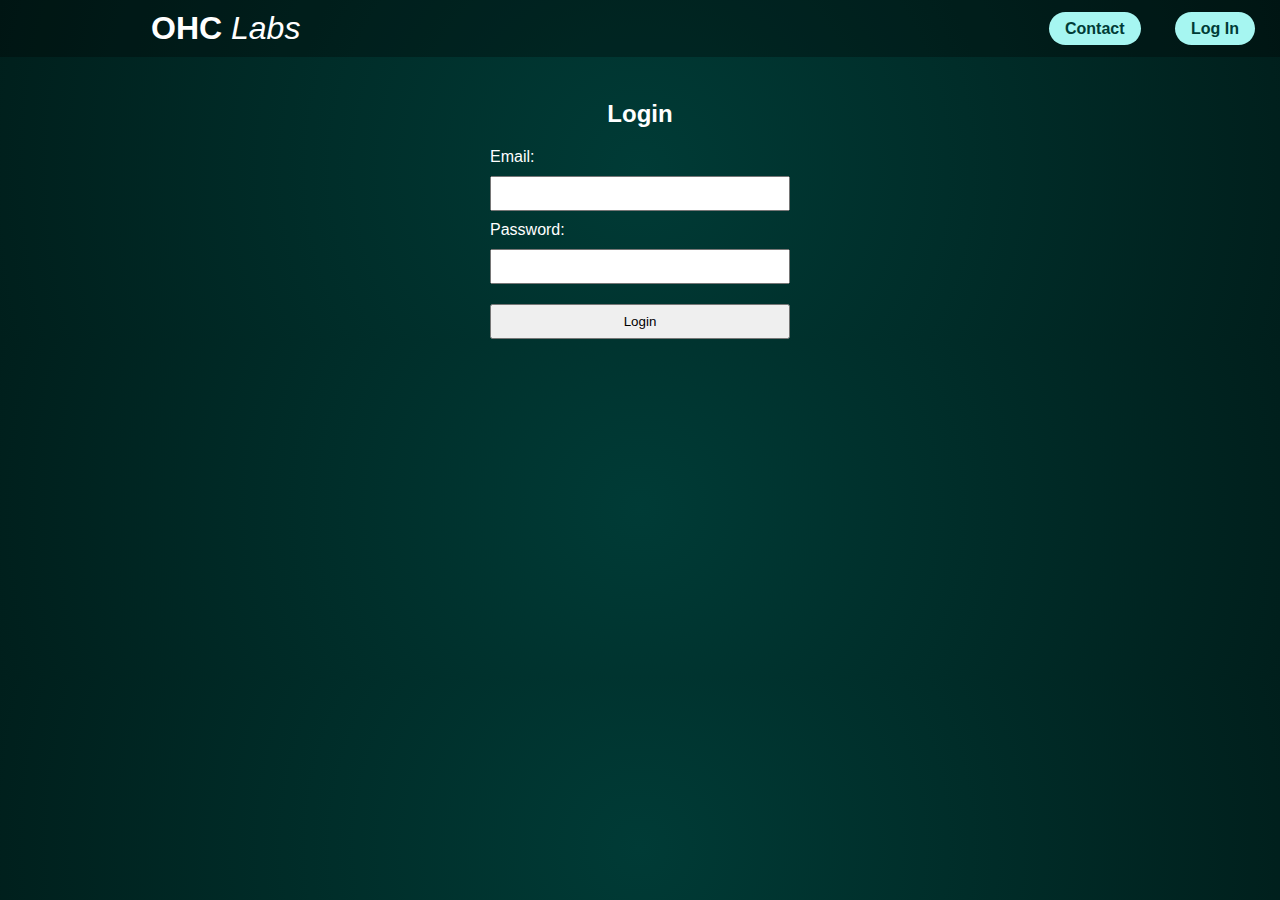
==== login.html @ 657a3492 "moved images, made login page" ====
<!DOCTYPE html>
<html lang="en">
<head>
  <meta charset="UTF-8">
  <meta name="viewport" content="width=device-width, initial-scale=1.0">
  <link rel="icon" href="icons/favicon.ico" type="image/x-icon">
  <title>OHC Labs - Login</title>
  <link rel="stylesheet" href="css/styles.css">
  <style>
    .login-container {
      width: 300px;
      margin: auto;
      text-align: center;
    }
    form {
      display: flex;
      flex-direction: column;
      align-items: center;
    }
    label, input {
      width: 100%;
      text-align: left;
      margin-bottom: 10px;
    }
    input {
      padding: 8px;
      box-sizing: border-box;
    }
    button {
      width: 100%;
      padding: 8px;
      margin-top: 10px;
    }
    .error {
      color: red;
      font-size: 12px;
      display: none;
    }
  </style>
  <script>
    document.addEventListener("DOMContentLoaded", function() {
      document.querySelector("form").addEventListener("submit", function(event) {
        event.preventDefault(); // Prevent form submission
        let email = document.getElementById("email");
        let password = document.getElementById("password");
        let emailError = document.getElementById("email-error");
        let passwordError = document.getElementById("password-error");
        let valid = true;
        
        if (!email.value.trim()) {
          emailError.style.display = "block";
          valid = false;
        } else {
          emailError.style.display = "none";
        }
        
        if (!password.value.trim()) {
          passwordError.style.display = "block";
          valid = false;
        } else {
          passwordError.style.display = "none";
        }
        
        if (!valid) {
          return;
        }

        alert("Incorrect login.");
      });
    });
  </script>

</head>
<body>
    <div class="navbar">
        <div class="logo"><a href="/#"><strong>OHC</strong><em> Labs</em></a></div>
        <div>
          <a href="/#contact" class="navbar_button">Contact</a>
          <a href="login.html" class="navbar_button">Log In</a>
        </div>
    </div>    

  <div class="login-container">
    <h2>Login</h2>
    <form action="/login" method="POST">
        <label for="email">Email:</label>
        <input type="email" id="email" name="email" required>
        <span class="error" id="email-error">Email is required</span>
        
        <label for="password">Password:</label>
        <input type="password" id="password" name="password" required>
        <span class="error" id="password-error">Password is required</span>
        
        <button type="submit">Login</button>
      </form>
  
  </div>
</body>
</html>
---- css/styles.css ----
body {
    margin: 0;
    padding: 0;
    font-family: 'Arial', sans-serif;
    background: radial-gradient(circle, #003b36, #001f1c);
    color: #ffffff;
    display: flex;
    flex-direction: column;
    align-items: center;
    justify-content: center;
    padding-top: 80px;
  }
  
  .navbar {
    position: absolute;
    top: 0;
    width: 100%;
    max-width: 100vw;;
    display: flex;
    justify-content: space-between;
    align-items: center;
    padding: 10px;  /* Vertical & horizontal padding */
    background: rgba(0, 0, 0, 0.3);
    z-index: 1000; /* Ensure the navbar is on top */
    box-sizing: border-box;
  }
  
  .navbar .logo {
    font-size: 2em;  /* Logo text size */
    padding-left: min(10%, 540px);
  }
  
  .navbar a {
    color: white;
    text-decoration: none;
    margin: 0 15px;
  }
  
  .navbar .navbar_button {
    background: #a6f6f1;
    color: #003b36;
    padding: 8px 16px;
    border-radius: 20px;
    font-weight: bold;
  }
  
  .content {
    text-align: center;
    max-width: 800px;
    padding: 20px;
  }
  
  h1 {
    font-size: 4em;
    margin: 0 0 20px;
  }
  
  p {
    font-size: 1em;
    margin: 0 0 30px;
    color: #b0c4c7;
  }
  
  .buttons button {
    background: #a6f6f1;
    color: #003b36;
    border: none;
    padding: 12px 24px;
    margin: 0 10px;
    border-radius: 20px;
    font-size: 1em;
    cursor: pointer;
    transition: background 0.3s;
  }

  .buttons a {
    text-decoration: none;
    color: #003b36;
  }

  .buttons a:active {
    color: inherit;
  }
  
  .buttons button:hover {
    background: #8de2dd;
  }
  
  .wrapper {
    display: inline-flex;
    align-items: center;
    font-size: 40px;
    margin-top: 60px;
    padding-bottom: 62px;
  }
  
  .static {
    color: #ffffff;
    margin: 0 10px;
  }
  
  .dynamic {
    position: relative;
    width: 280px;
    height: 150px;
    overflow: hidden;
  }
  
  .wheel {
    position: relative;
    list-style: none;
    margin: 0;
    padding: 0;
  }
  
  /* Transitions for smoother, GPU‐accelerated animation */
  .wheel li {
    position: absolute;
    left: 0;
    width: 100%;
    line-height: 50px;
    text-align: center;
    font-weight: bold;
    transition: transform 500ms ease, opacity 500ms ease, filter 500ms ease;
  }
  
  .incoming {
    opacity: 0.5;
    filter: brightness(0.8);
  }
  
  .current {
    opacity: 1;
    filter: brightness(1);
  }
  
  .outgoing {
    opacity: 0.5;
    filter: brightness(0.8);
  }
  
  /* Responsive Styles */
  @media (max-width: 768px) or (max-height: 768px) {
    body {
      /* Optionally adjust body padding if needed */
      padding-top: 60px;
    }
  
    .navbar {
      padding: 10px 20px;
    }
  
    .navbar .logo {
      font-size: 1.5em;
      padding-left: 2%;
    }
  
    .content {
      padding: 10px;
    }
  
    h1 {
      font-size: 2.5em;
      margin-bottom: 15px;
    }
  
    p {
      font-size: 0.9em;
      margin-bottom: 20px;
    }
  
    .buttons button {
      padding: 10px 20px;
      font-size: 0.9em;
      margin: 0 5px;
    }
  
    .wrapper {
      font-size: 24px;
    }

    .static {
        margin: 0 -10px;
    }
  
    .dynamic {
      width: 200px;
      height: 140px;
    }
  
    .wheel {
      height: 10px;
    }
  
    .wheel li {
      height: 300px;
      line-height: 40px;
    }
  }
  
  @media (max-width: 480px) or (max-height: 480px) {
    /* Adjust layout to prevent overlapping the navbar */
    body {
      /* Switch from centered flex layout to a block layout starting below the navbar */
      padding-top: 80px;
    }
  
    .navbar {
      flex-direction: column;
      padding-top: 5px;
      padding-bottom: 20px;
    }
  
    .navbar .logo {
      margin-bottom: 10px;
      padding-left: 0;
    }

    .navbar a {
      margin: 5px 0;
    }
  
    .content {
      padding: 10px 5px;
      margin-top: 20px;  /* Extra margin to ensure content starts well below the navbar */
    }
  
    /* Reduce h1 size further to keep text in bounds */
    h1 {
      font-size: 2.3em;
      margin: 0 0 10px;
    }
  
    p {
      font-size: 1.1em;
    }
  
    .buttons button {
      padding: 8px 16px;
      font-size: 0.85em;
      margin: 5px;
    }
  
    .wrapper {
      font-size: 22px;
      align-items: center;
    }
  
    .dynamic {
      width: 170px;
      height: 160px;
      align-items: center;
    }
  
    .static {
        margin: 0 0px;
    }

    .wheel {
      height: 10px;
    }
  
    .wheel li {
      height: 160px;
      line-height: 61px;
    }
  }
  
  @media (max-width: 385px) {
    .wrapper {
      font-size: 18px;
    }

  }
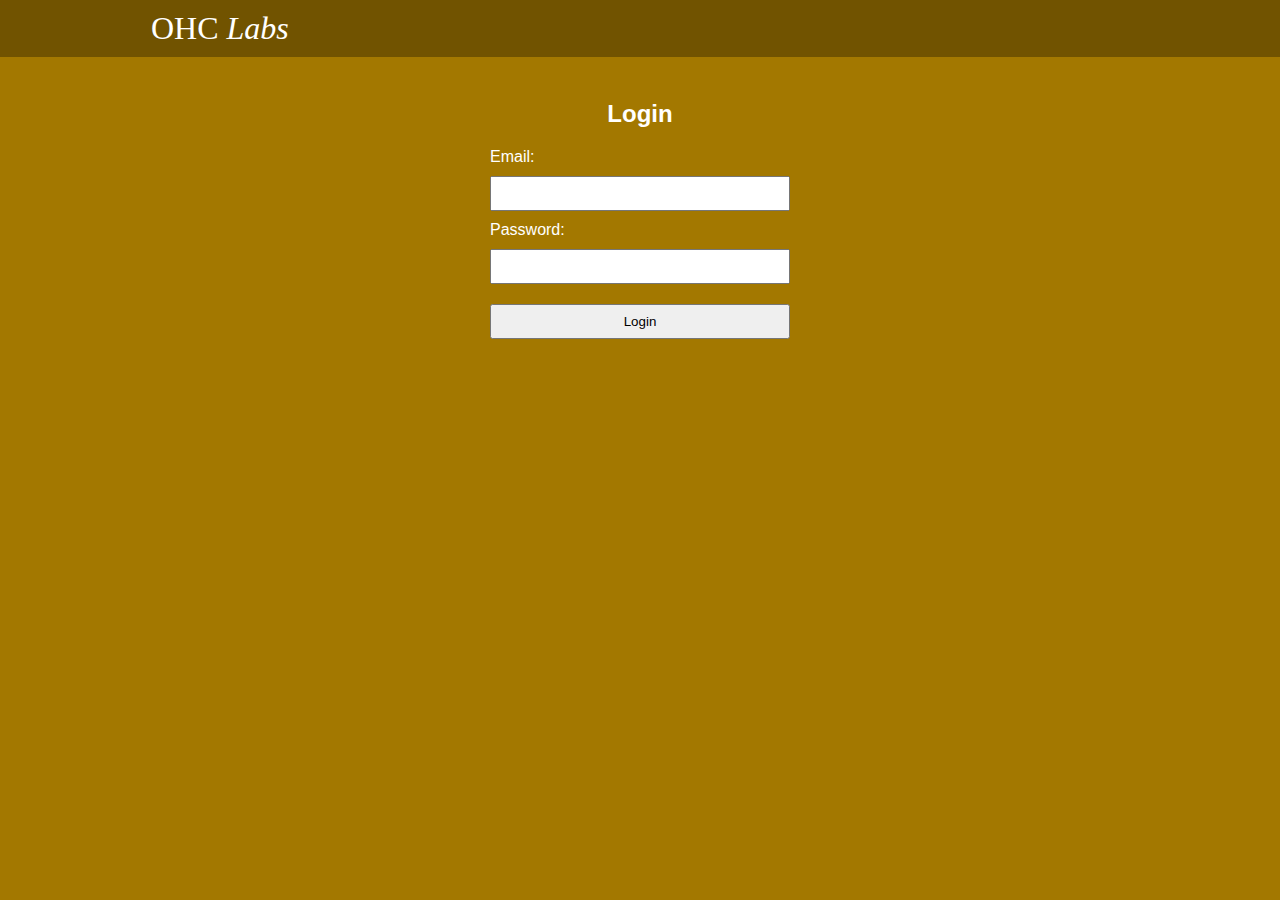
==== commit a7523f58: "color" ====
--- a/login.html
+++ b/login.html
@@ -73,11 +73,7 @@
 </head>
 <body>
     <div class="navbar">
-        <div class="logo"><a href="/#"><strong>OHC</strong><em> Labs</em></a></div>
-        <div>
-          <a href="/#contact" class="navbar_button">Contact</a>
-          <a href="login.html" class="navbar_button">Log In</a>
-        </div>
+        <div class="logo"><a href="/"><strong>OHC</strong><em> Labs</em></a></div>
     </div>    
 
   <div class="login-container">
--- a/css/styles.css
+++ b/css/styles.css
@@ -1,274 +1,291 @@
 body {
-    margin: 0;
-    padding: 0;
-    font-family: 'Arial', sans-serif;
-    background: radial-gradient(circle, #003b36, #001f1c);
-    color: #ffffff;
-    display: flex;
+  margin: 0;
+  padding: 0;
+  font-family: 'Arial', sans-serif;
+  background: #a37800;
+  color: #ffffff;
+  display: flex;
+  flex-direction: column;
+  align-items: center;
+  justify-content: center;
+  padding-top: 80px;
+}
+
+.navbar {
+  position: absolute;
+  top: 0;
+  width: 100%;
+  max-width: 100vw;;
+  display: flex;
+  justify-content: space-between;
+  align-items: center;
+  padding: 10px;  /* Vertical & horizontal padding */
+  background: rgba(0, 0, 0, 0.3);
+  z-index: 1000; /* Ensure the navbar is on top */
+  box-sizing: border-box;
+}
+
+.navbar .logo {
+  font-family: serif;
+  font-weight: 100;;
+  font-size: 2em;  /* Logo text size */
+  padding-left: min(10%, 540px);
+}
+
+.navbar a {
+  color: white;
+  text-decoration: none;
+  margin: 0 15px;
+}
+
+.navbar .button {
+  background: transparent;
+  color: #fff;
+  padding: 8px 16px;
+  border-radius: 10px;
+}
+
+.content {
+  text-align: center;
+  max-width: 800px;
+  padding: 20px;
+}
+
+h1 {
+  font-family: serif;
+  font-weight: 200;
+  font-size: 4em;
+  margin: 0 0 20px;
+}
+
+p {
+  font-family: sans-serif;
+  font-weight: 100;
+  line-height: 1.3;
+  font-size: 1em;
+  margin: 0 0 30px;
+  color: #fff;
+}
+
+.buttons button {
+  color: #003b36;
+  border: none;
+  padding: 12px 24px;
+  margin: 0 10px;
+  border-radius: 20px;
+  font-size: 1em;
+  cursor: pointer;
+  transition: background 0.3s;
+}
+
+.buttons a {
+  text-decoration: none;
+  color: #003b36;
+}
+
+.buttons a:active {
+  color: inherit;
+}
+
+.buttons button:hover {
+  background: #8de2dd;
+}
+
+.wrapper {
+  display: inline-flex;
+  align-items: center;
+  font-size: 40px;
+  margin-top: 60px;
+  padding-bottom: 62px;
+}
+
+.static {
+  font-family: serif;
+  font-weight: 100;
+  color: #ffffff;
+  margin: 0 10px;
+}
+
+.dynamic {
+  font-family: serif;
+  font-weight: 100;
+  position: relative;
+  width: 280px;
+  height: 150px;
+  overflow: hidden;
+}
+
+.wheel {
+  position: relative;
+  list-style: none;
+  margin: 0;
+  padding: 0;
+}
+
+/* Transitions for smoother, GPU‐accelerated animation */
+.wheel li {
+  position: absolute;
+  left: 0;
+  width: 100%;
+  line-height: 50px;
+  text-align: center;
+  font-weight: bold;
+  transition: transform 500ms ease, opacity 500ms ease, filter 500ms ease;
+}
+
+.incoming {
+  opacity: 0.5;
+  filter: brightness(0.8);
+}
+
+.current {
+  opacity: 1;
+  filter: brightness(1);
+}
+
+.outgoing {
+  opacity: 0.5;
+  filter: brightness(0.8);
+}
+
+canvas {
+  position: fixed;
+  top: 10%;
+  z-index: -1;
+  pointer-events: none;
+  background: transparent;
+}
+
+/* Responsive Styles */
+@media (max-width: 768px) or (max-height: 768px) {
+  body {
+    /* Optionally adjust body padding if needed */
+    padding-top: 60px;
+  }
+
+  .navbar {
+    padding: 10px 20px;
+  }
+
+  .navbar .logo {
+    font-size: 1.5em;
+    padding-left: 2%;
+  }
+
+  .content {
+    padding: 10px;
+  }
+
+  h1 {
+    font-size: 2.5em;
+    margin-bottom: 15px;
+  }
+
+  p {
+    font-size: 0.9em;
+    margin-bottom: 20px;
+  }
+
+  .buttons button {
+    padding: 10px 20px;
+    font-size: 0.9em;
+    margin: 0 5px;
+  }
+
+  .wrapper {
+    font-size: 24px;
+  }
+
+  .static {
+      margin: 0 -10px;
+  }
+
+  .dynamic {
+    width: 200px;
+    height: 140px;
+  }
+
+  .wheel {
+    height: 10px;
+  }
+
+  .wheel li {
+    height: 300px;
+    line-height: 40px;
+  }
+}
+
+@media (max-width: 480px) or (max-height: 480px) {
+  /* Adjust layout to prevent overlapping the navbar */
+  body {
+    /* Switch from centered flex layout to a block layout starting below the navbar */
+    padding-top: 80px;
+  }
+
+  .navbar {
     flex-direction: column;
+    padding-top: 5px;
+    padding-bottom: 20px;
+  }
+
+  .navbar .logo {
+    margin-bottom: 10px;
+    padding-left: 0;
+  }
+
+  .navbar a {
+    margin: 5px 0;
+  }
+
+  .content {
+    padding: 10px 5px;
+    margin-top: 20px;  /* Extra margin to ensure content starts well below the navbar */
+  }
+
+  /* Reduce h1 size further to keep text in bounds */
+  h1 {
+    font-size: 2.3em;
+    margin: 0 0 10px;
+  }
+
+  p {
+    font-size: 1.1em;
+  }
+
+  .buttons button {
+    padding: 8px 16px;
+    font-size: 0.85em;
+    margin: 5px;
+  }
+
+  .wrapper {
+    font-size: 25px;
     align-items: center;
-    justify-content: center;
-    padding-top: 80px;
-  }
-  
-  .navbar {
-    position: absolute;
-    top: 0;
-    width: 100%;
-    max-width: 100vw;;
-    display: flex;
-    justify-content: space-between;
+  }
+
+  .dynamic {
+    width: 170px;
+    height: 160px;
     align-items: center;
-    padding: 10px;  /* Vertical & horizontal padding */
-    background: rgba(0, 0, 0, 0.3);
-    z-index: 1000; /* Ensure the navbar is on top */
-    box-sizing: border-box;
-  }
-  
-  .navbar .logo {
-    font-size: 2em;  /* Logo text size */
-    padding-left: min(10%, 540px);
-  }
-  
-  .navbar a {
-    color: white;
-    text-decoration: none;
-    margin: 0 15px;
-  }
-  
-  .navbar .navbar_button {
-    background: #a6f6f1;
-    color: #003b36;
-    padding: 8px 16px;
-    border-radius: 20px;
-    font-weight: bold;
-  }
-  
-  .content {
-    text-align: center;
-    max-width: 800px;
-    padding: 20px;
-  }
-  
-  h1 {
-    font-size: 4em;
-    margin: 0 0 20px;
-  }
-  
-  p {
-    font-size: 1em;
-    margin: 0 0 30px;
-    color: #b0c4c7;
-  }
-  
-  .buttons button {
-    background: #a6f6f1;
-    color: #003b36;
-    border: none;
-    padding: 12px 24px;
-    margin: 0 10px;
-    border-radius: 20px;
-    font-size: 1em;
-    cursor: pointer;
-    transition: background 0.3s;
-  }
-
-  .buttons a {
-    text-decoration: none;
-    color: #003b36;
-  }
-
-  .buttons a:active {
-    color: inherit;
-  }
-  
-  .buttons button:hover {
-    background: #8de2dd;
-  }
-  
+  }
+
+  .static {
+      margin: 0 0px;
+  }
+
+  .wheel {
+    height: 10px;
+  }
+
+  .wheel li {
+    height: 160px;
+    line-height: 61px;
+  }
+}
+
+@media (max-width: 385px) {
   .wrapper {
-    display: inline-flex;
-    align-items: center;
-    font-size: 40px;
-    margin-top: 60px;
-    padding-bottom: 62px;
-  }
-  
-  .static {
-    color: #ffffff;
-    margin: 0 10px;
-  }
-  
-  .dynamic {
-    position: relative;
-    width: 280px;
-    height: 150px;
-    overflow: hidden;
-  }
-  
-  .wheel {
-    position: relative;
-    list-style: none;
-    margin: 0;
-    padding: 0;
-  }
-  
-  /* Transitions for smoother, GPU‐accelerated animation */
-  .wheel li {
-    position: absolute;
-    left: 0;
-    width: 100%;
-    line-height: 50px;
-    text-align: center;
-    font-weight: bold;
-    transition: transform 500ms ease, opacity 500ms ease, filter 500ms ease;
-  }
-  
-  .incoming {
-    opacity: 0.5;
-    filter: brightness(0.8);
-  }
-  
-  .current {
-    opacity: 1;
-    filter: brightness(1);
-  }
-  
-  .outgoing {
-    opacity: 0.5;
-    filter: brightness(0.8);
-  }
-  
-  /* Responsive Styles */
-  @media (max-width: 768px) or (max-height: 768px) {
-    body {
-      /* Optionally adjust body padding if needed */
-      padding-top: 60px;
-    }
-  
-    .navbar {
-      padding: 10px 20px;
-    }
-  
-    .navbar .logo {
-      font-size: 1.5em;
-      padding-left: 2%;
-    }
-  
-    .content {
-      padding: 10px;
-    }
-  
-    h1 {
-      font-size: 2.5em;
-      margin-bottom: 15px;
-    }
-  
-    p {
-      font-size: 0.9em;
-      margin-bottom: 20px;
-    }
-  
-    .buttons button {
-      padding: 10px 20px;
-      font-size: 0.9em;
-      margin: 0 5px;
-    }
-  
-    .wrapper {
-      font-size: 24px;
-    }
-
-    .static {
-        margin: 0 -10px;
-    }
-  
-    .dynamic {
-      width: 200px;
-      height: 140px;
-    }
-  
-    .wheel {
-      height: 10px;
-    }
-  
-    .wheel li {
-      height: 300px;
-      line-height: 40px;
-    }
-  }
-  
-  @media (max-width: 480px) or (max-height: 480px) {
-    /* Adjust layout to prevent overlapping the navbar */
-    body {
-      /* Switch from centered flex layout to a block layout starting below the navbar */
-      padding-top: 80px;
-    }
-  
-    .navbar {
-      flex-direction: column;
-      padding-top: 5px;
-      padding-bottom: 20px;
-    }
-  
-    .navbar .logo {
-      margin-bottom: 10px;
-      padding-left: 0;
-    }
-
-    .navbar a {
-      margin: 5px 0;
-    }
-  
-    .content {
-      padding: 10px 5px;
-      margin-top: 20px;  /* Extra margin to ensure content starts well below the navbar */
-    }
-  
-    /* Reduce h1 size further to keep text in bounds */
-    h1 {
-      font-size: 2.3em;
-      margin: 0 0 10px;
-    }
-  
-    p {
-      font-size: 1.1em;
-    }
-  
-    .buttons button {
-      padding: 8px 16px;
-      font-size: 0.85em;
-      margin: 5px;
-    }
-  
-    .wrapper {
-      font-size: 22px;
-      align-items: center;
-    }
-  
-    .dynamic {
-      width: 170px;
-      height: 160px;
-      align-items: center;
-    }
-  
-    .static {
-        margin: 0 0px;
-    }
-
-    .wheel {
-      height: 10px;
-    }
-  
-    .wheel li {
-      height: 160px;
-      line-height: 61px;
-    }
-  }
-  
-  @media (max-width: 385px) {
-    .wrapper {
-      font-size: 18px;
-    }
-
-  }+    font-size: 18px;
+  }
+
+}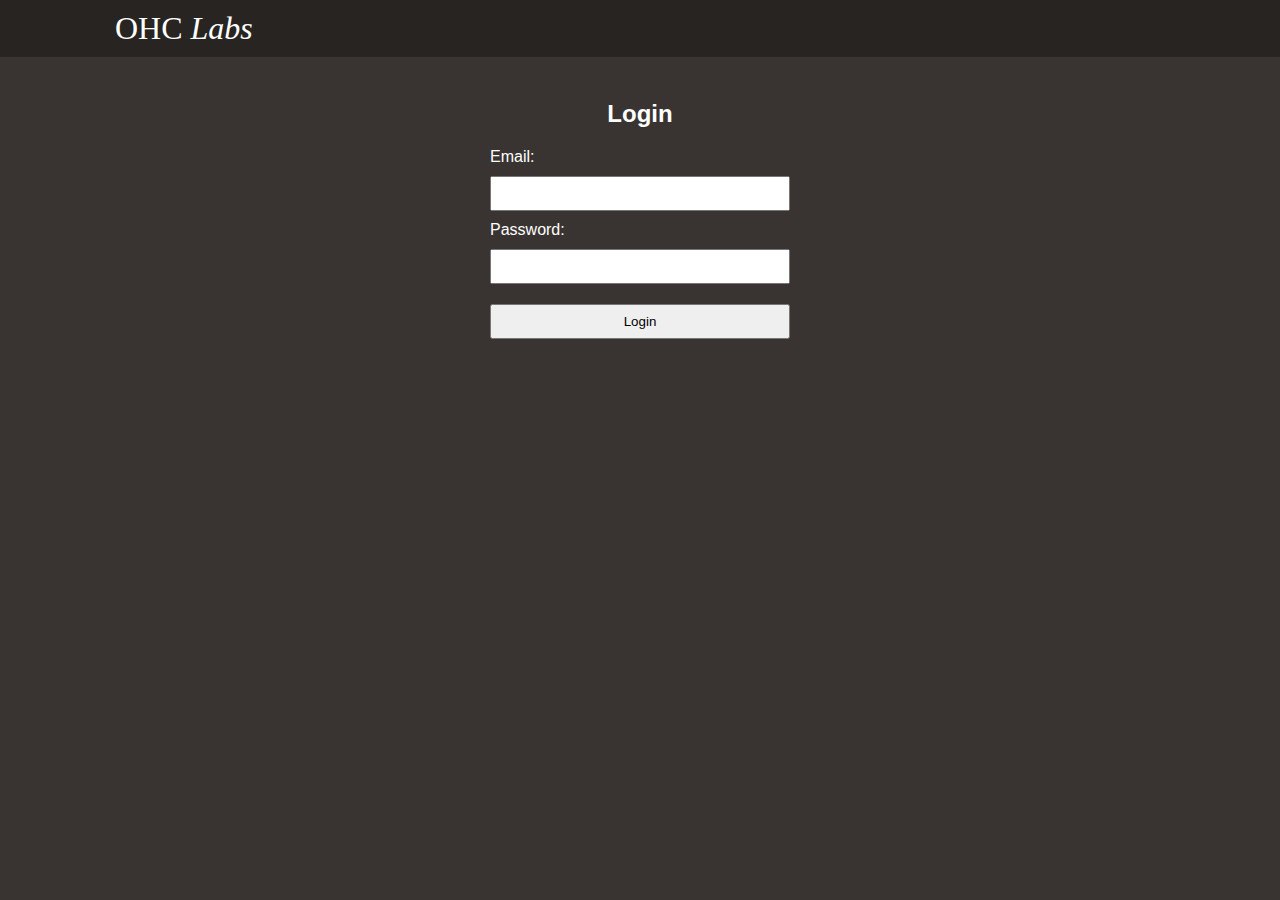
==== commit 7d6ca252: "index" ====
--- a/login.html
+++ b/login.html
@@ -73,7 +73,7 @@
 </head>
 <body>
     <div class="navbar">
-        <div class="logo"><a href="/"><strong>OHC</strong><em> Labs</em></a></div>
+        <div class="logo"><a href="index.html"><strong>OHC</strong><em> Labs</em></a></div>
     </div>    
 
   <div class="login-container">
--- a/css/styles.css
+++ b/css/styles.css
@@ -2,7 +2,7 @@
   margin: 0;
   padding: 0;
   font-family: 'Arial', sans-serif;
-  background: #a37800;
+  background: #393431;
   color: #ffffff;
   display: flex;
   flex-direction: column;
@@ -23,13 +23,14 @@
   background: rgba(0, 0, 0, 0.3);
   z-index: 1000; /* Ensure the navbar is on top */
   box-sizing: border-box;
+  padding-left: min(10%, 100px);
+  padding-right: min(10%, 100px);
 }
 
 .navbar .logo {
   font-family: serif;
   font-weight: 100;;
   font-size: 2em;  /* Logo text size */
-  padding-left: min(10%, 540px);
 }
 
 .navbar a {
@@ -41,8 +42,15 @@
 .navbar .button {
   background: transparent;
   color: #fff;
+  font-family: serif;
+  font-size: 1.2em;
   padding: 8px 16px;
+  background: #525857;
   border-radius: 10px;
+}
+
+.navbar .button:hover {
+  background: #765107f5;
 }
 
 .content {
@@ -55,7 +63,8 @@
   font-family: serif;
   font-weight: 200;
   font-size: 4em;
-  margin: 0 0 20px;
+  margin: 0 20px 20px;
+  padding-bottom: 10px;
 }
 
 p {
@@ -88,7 +97,7 @@
 }
 
 .buttons button:hover {
-  background: #8de2dd;
+  background: #765107f5;
 }
 
 .wrapper {
@@ -96,7 +105,7 @@
   align-items: center;
   font-size: 40px;
   margin-top: 60px;
-  padding-bottom: 62px;
+  padding-bottom: 70px;
 }
 
 .static {
@@ -150,10 +159,9 @@
 
 canvas {
   position: fixed;
-  top: 10%;
+  top: 0%;
   z-index: -1;
   pointer-events: none;
-  background: transparent;
 }
 
 /* Responsive Styles */
@@ -223,14 +231,8 @@
   }
 
   .navbar {
-    flex-direction: column;
-    padding-top: 5px;
-    padding-bottom: 20px;
-  }
-
-  .navbar .logo {
-    margin-bottom: 10px;
-    padding-left: 0;
+    padding-bottom: 12px;
+    padding-top: 12px;
   }
 
   .navbar a {
@@ -246,6 +248,7 @@
   h1 {
     font-size: 2.3em;
     margin: 0 0 10px;
+    padding-bottom: 20px;
   }
 
   p {
